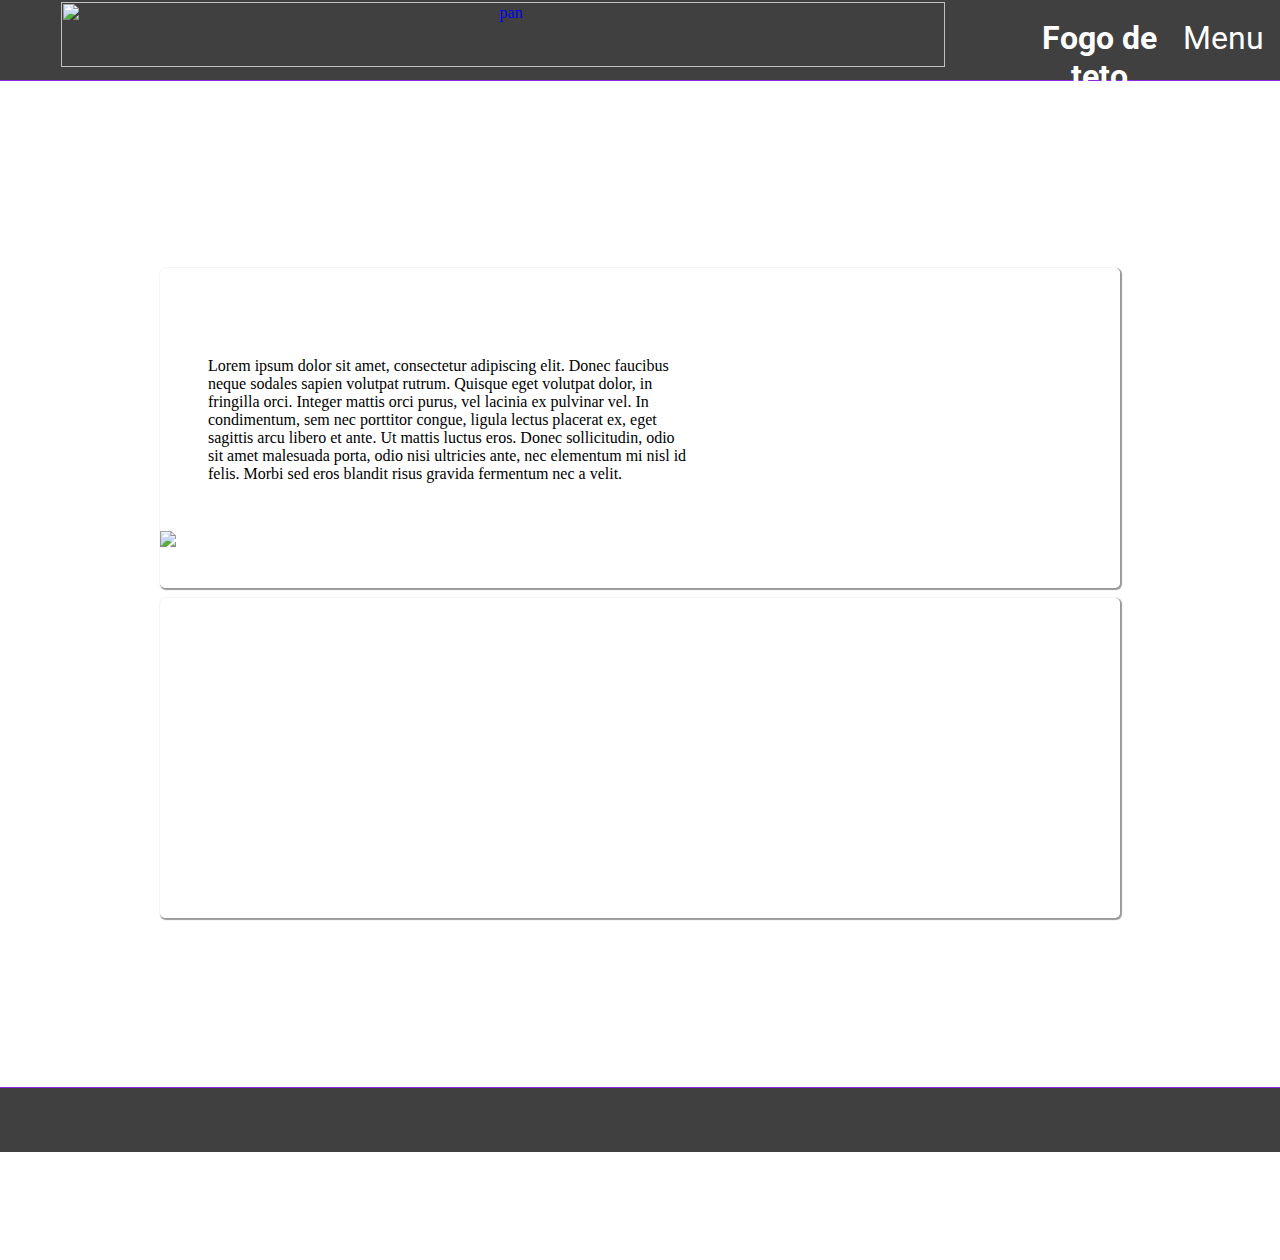
==== index.html @ 986738f9 "Major rewrite: home page" ====
<!DOCTYPE>
<html lang = "pt-br">
    <head>
        <meta charset="utf-8"/>
        <meta name="viewport" content="width=device-width, initial-scale=1.0">
        <title>Fogo de Teto</title>

        <script src="https://kit.fontawesome.com/54e589b001.js" crossorigin="anonymous"></script>
        <link rel="stylesheet" href="index.css">
        <link rel="shortcut icon" href="panela icon.png">

    </head>
    <body>
        <header>
            <a id = "logo" href="index.html">
                <img  src="panela.png" alt="pan">
                <h3>Fogo de teto</h3>
            </a>
            <a id = "menu" href="menu.html">
                <p>Menu</p>
            </a>
        </header>
        <main>
            <div>

                <p>Lorem ipsum dolor sit amet, 
                consectetur adipiscing elit. 
                Donec faucibus neque sodales sapien volutpat rutrum. Quisque eget volutpat dolor, in fringilla orci. Integer mattis orci purus, vel lacinia ex pulvinar vel. In condimentum, sem nec porttitor congue, ligula lectus placerat ex, eget sagittis arcu libero et ante. Ut mattis luctus eros. Donec sollicitudin, odio sit amet malesuada porta, odio nisi ultricies ante, nec elementum mi nisl id felis. Morbi sed eros blandit risus gravida fermentum nec a velit.
                </p>
                <img src="TLOU-2-4K.jpg">
            </div>
            <div>

            </div>


        </main>
        <footer>
            <a target="blank"href="https://www.youtube.com/channel/UCNoXNj8_e4rRhl6fM36a3nA"><i class="fab fa-youtube"></i></a>
            <a target="blank" href="https://github.com/GelipeFomes"><i class="fab fa-github"></i></a>
        </footer>
    </body>
</html>
---- index.css ----
@import url('https://fonts.googleapis.com/css2?family=Roboto:ital,wght@0,400;0,500;0,700;0,900;1,400&display=swap');

*
{
    margin: 0px;
    padding: 0px;
}

body
{
    width: 100vw;
    height: 140vh;
    display: flex;
    flex-direction: column;
    justify-content: center;
    text-align: center;

    
    background-image: url("");
    background-size: cover;
    background-repeat: no-repeat;
    background-attachment: fixed;

    overflow-x: hidden;
}

/* -------------------Header-------------------  */
header
{
    top: 0px;
    width: 100%;
    height: 5rem;
    
    position: absolute;
    display: flex;
    flex-direction: row;
    text-align: center;
    
    background-color: #404040;
    border-bottom: 1px #8a2be2 solid;
}

header #logo
{
    left: 2rem;
    width: 100%;
    height: 100%;

    display: flex;
    flex-direction: row;
    justify-content: left;
    text-align: center;
    text-decoration: none
}

header #logo img
{
    padding-left: 1%;
    padding-top: 0.2%;
    height: 90%;
}

header #logo h3
{
    font-family: "Roboto", sans-serif;
    margin-left: 1.4rem;
    padding-top: 1.2rem;
    

    font-size: 2rem;
    color: #FFFFFF;
    text-decoration: none;
    transition: 0.5s;
}

header #logo h3:hover 
{   
    opacity: 50%;
}

header #menu
{
    height: 100%;
    text-decoration: none;
}

header #menu p
{
    color: #FFFFFF;
    font-size: 2rem;
    font-family: "Roboto", sans-serif;
    transition: 0.5s;
    padding-top: 1.2rem;
    margin-right: 1rem;
}

header #menu p:hover
{
    opacity: 50%;
}

header #menu p:active
{
    color: #8a2be2;
}
/* -------------------Banner------------------- */

/* -------------------Main------------------- */
main
{
    padding: 10rem;
}

main div
{
    height: 20rem;
    display: flex;
    flex-direction: column;
    justify-content: center;
    text-align: center;
    margin: auto;
    margin-bottom: 1%;
    
    background-color: #FFFFFF;
    border-radius: 5px;
    box-shadow: rgba(0,0,0,0.4) 1px 1px 1px 1px;
}

main div p
{
    max-width: 50%;
    max-height: 80%;
    padding: 5%;
    color:black;
    justify-content: center;
    text-align: left;
}
main div img
{
    max-width: 20%;
}

/* -------------------Footer------------------- */
footer
{
    bottom: 0px;
    width: 100%;

    display: flex;
    justify-content: space-between;

    height: 4rem;
    background-color: #404040;
    border-top: solid 1px #8a2be2;
}

footer a
{
    width: 50%;
    padding-top: 1rem;
    text-align: center;

    border-top-left-radius: 0.2rem;
    border-top-right-radius: 0.2rem;
    text-decoration: none;
}

footer a i
{
    display: flex;
    justify-content: center;
    text-align: center;

    width: 100%;
    height: 100%;
    font-size: 2rem;
    color: #FFFFFF;
    transition: 0.5s;
}

footer a i:hover
{
    opacity: 50%;
}

footer a i:active
{
    color:#8a2be2;
}
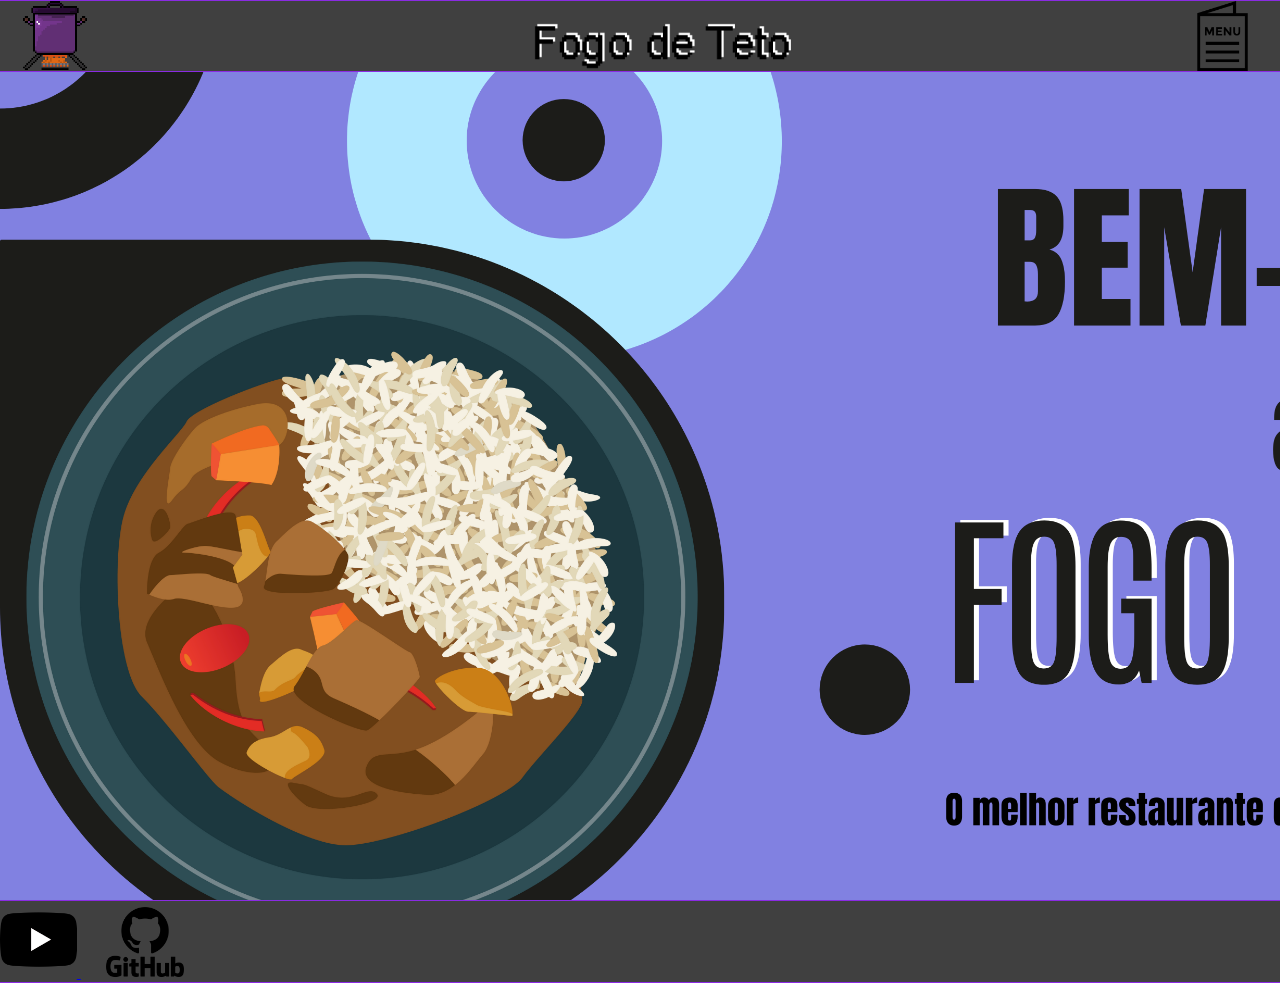
==== commit d80129aa: "Initial commit" ====
--- a/index.html
+++ b/index.html
@@ -1,43 +1,27 @@
 <!DOCTYPE>
-<html lang = "pt-br">
-    <head>
-        <meta charset="utf-8"/>
-        <meta name="viewport" content="width=device-width, initial-scale=1.0">
-        <title>Fogo de Teto</title>
-
-        <script src="https://kit.fontawesome.com/54e589b001.js" crossorigin="anonymous"></script>
-        <link rel="stylesheet" href="index.css">
-        <link rel="shortcut icon" href="panela icon.png">
-
-    </head>
-    <body>
-        <header>
-            <a id = "logo" href="index.html">
-                <img  src="panela.png" alt="pan">
-                <h3>Fogo de teto</h3>
-            </a>
-            <a id = "menu" href="menu.html">
-                <p>Menu</p>
-            </a>
-        </header>
-        <main>
-            <div>
-
-                <p>Lorem ipsum dolor sit amet, 
-                consectetur adipiscing elit. 
-                Donec faucibus neque sodales sapien volutpat rutrum. Quisque eget volutpat dolor, in fringilla orci. Integer mattis orci purus, vel lacinia ex pulvinar vel. In condimentum, sem nec porttitor congue, ligula lectus placerat ex, eget sagittis arcu libero et ante. Ut mattis luctus eros. Donec sollicitudin, odio sit amet malesuada porta, odio nisi ultricies ante, nec elementum mi nisl id felis. Morbi sed eros blandit risus gravida fermentum nec a velit.
-                </p>
-                <img src="TLOU-2-4K.jpg">
-            </div>
-            <div>
-
-            </div>
-
-
-        </main>
-        <footer>
-            <a target="blank"href="https://www.youtube.com/channel/UCNoXNj8_e4rRhl6fM36a3nA"><i class="fab fa-youtube"></i></a>
-            <a target="blank" href="https://github.com/GelipeFomes"><i class="fab fa-github"></i></a>
-        </footer>
-    </body>
-</html>
+<html>
+<head>
+    <meta name="viewport" content="width=device-width, initial-scale=1.0">
+    <link rel="stylesheet" href="index.css">
+    <link rel="shortcut icon" href="panela icon.png">
+    <title>Fogo de Teto</title>
+</head>
+<body>
+<div>
+    <div id="title">
+        <a href="index.html"> <img id="fogo-de-teto" src="panela.png" alt="Foto"> </a>
+        <img id="logo" src="logo-escrito.png">
+        <a href="menu.html"> <img id="menu-sim" src="menu-sim.png"></a>          
+    </div>
+    <div>
+        <img id="banner" src="banner-top.png">
+    </div>  
+    
+</div>
+<div id="middle-youtube">    
+    <a target="blank" href="https://www.youtube.com/channel/UCNoXNj8_e4rRhl6fM36a3nA"><img id="youtube"  src="youtube-icon.png" alt="Foto"> </a>
+    <a target="blank" href="https://github.com/GelipeFomes"><img id="github"  src="github.png" alt="Foto"> </a>
+</div>
+</div>
+</body>
+</html>--- a/index.css
+++ b/index.css
@@ -1,189 +1,97 @@
-@import url('https://fonts.googleapis.com/css2?family=Roboto:ital,wght@0,400;0,500;0,700;0,900;1,400&display=swap');
-
 *
 {
     margin: 0px;
     padding: 0px;
 }
-
 body
 {
     width: 100vw;
-    height: 140vh;
-    display: flex;
-    flex-direction: column;
-    justify-content: center;
-    text-align: center;
-
+    height: 100vh;
     
-    background-image: url("");
-    background-size: cover;
-    background-repeat: no-repeat;
-    background-attachment: fixed;
-
-    overflow-x: hidden;
 }
-
-/* -------------------Header-------------------  */
-header
+#middle-youtube
 {
-    top: 0px;
-    width: 100%;
-    height: 5rem;
+    width: 100vw;
+    background-color: #404040;
+    border-top: blueviolet 1px solid;
+    border-bottom: blueviolet 1px solid;
+}
+#youtube
+{
+    width: 4.8rem;
+    height: 4.8rem;
+}
+#github
+{
+    width: 8rem;
+    height: 4.5rem;
+}
+#banner
+{   
+    margin:auto;
+    display: block;
+    height:100vh;
+}
+#title
+{
+    border-top: blueviolet 1px solid;
+    border-bottom: blueviolet 1px solid;
+    width: 100vw;
+    height: auto;
+    position: fixed;
+    display: inline-block;    
+    background-color: #404040;
+}
+#fogo-de-teto
+{
+    padding-left: 2.5vh;
+    width: 5vw;    
+}
+#fogo-de-teto:hover
+{
+    padding-left: 2.5vh;
+    background-color:#2b2b2b;    
+}
+#menu-sim
+{   
+    padding-right: 2.5vh;
+    width: 5.5vw;
+    float: right;
+}
+#menu-sim:hover
+{   
+    padding-left: 2.5vh;
+    padding-right: 2.5vh;
+    background-color:#2b2b2b ;
+    width: 5.5vw;
+    float: right;
     
-    position: absolute;
-    display: flex;
-    flex-direction: row;
-    text-align: center;
+}
+#menu-page
+{   
+    margin: auto;
+    display: block;
+    width: 50vw;
+}
+#logo
+{   
+    padding-top: 2.5vh;
+    position: fixed;
+    margin-left:35vw;
+    width: 20vw;
+    height: auto;
     
+}
+#second-menu
+{
+    width: 100vw;
+    height: 20vh;
     background-color: #404040;
-    border-bottom: 1px #8a2be2 solid;
+    border-top: blueviolet 1px solid;
+    border-bottom: blueviolet 1px solid;
 }
-
-header #logo
+#some-space
 {
-    left: 2rem;
-    width: 100%;
-    height: 100%;
-
-    display: flex;
-    flex-direction: row;
-    justify-content: left;
-    text-align: center;
-    text-decoration: none
-}
-
-header #logo img
-{
-    padding-left: 1%;
-    padding-top: 0.2%;
-    height: 90%;
-}
-
-header #logo h3
-{
-    font-family: "Roboto", sans-serif;
-    margin-left: 1.4rem;
-    padding-top: 1.2rem;
-    
-
-    font-size: 2rem;
-    color: #FFFFFF;
-    text-decoration: none;
-    transition: 0.5s;
-}
-
-header #logo h3:hover 
-{   
-    opacity: 50%;
-}
-
-header #menu
-{
-    height: 100%;
-    text-decoration: none;
-}
-
-header #menu p
-{
-    color: #FFFFFF;
-    font-size: 2rem;
-    font-family: "Roboto", sans-serif;
-    transition: 0.5s;
-    padding-top: 1.2rem;
-    margin-right: 1rem;
-}
-
-header #menu p:hover
-{
-    opacity: 50%;
-}
-
-header #menu p:active
-{
-    color: #8a2be2;
-}
-/* -------------------Banner------------------- */
-
-/* -------------------Main------------------- */
-main
-{
-    padding: 10rem;
-}
-
-main div
-{
-    height: 20rem;
-    display: flex;
-    flex-direction: column;
-    justify-content: center;
-    text-align: center;
-    margin: auto;
-    margin-bottom: 1%;
-    
-    background-color: #FFFFFF;
-    border-radius: 5px;
-    box-shadow: rgba(0,0,0,0.4) 1px 1px 1px 1px;
-}
-
-main div p
-{
-    max-width: 50%;
-    max-height: 80%;
-    padding: 5%;
-    color:black;
-    justify-content: center;
-    text-align: left;
-}
-main div img
-{
-    max-width: 20%;
-}
-
-/* -------------------Footer------------------- */
-footer
-{
-    bottom: 0px;
-    width: 100%;
-
-    display: flex;
-    justify-content: space-between;
-
-    height: 4rem;
-    background-color: #404040;
-    border-top: solid 1px #8a2be2;
-}
-
-footer a
-{
-    width: 50%;
-    padding-top: 1rem;
-    text-align: center;
-
-    border-top-left-radius: 0.2rem;
-    border-top-right-radius: 0.2rem;
-    text-decoration: none;
-}
-
-footer a i
-{
-    display: flex;
-    justify-content: center;
-    text-align: center;
-
-    width: 100%;
-    height: 100%;
-    font-size: 2rem;
-    color: #FFFFFF;
-    transition: 0.5s;
-}
-
-footer a i:hover
-{
-    opacity: 50%;
-}
-
-footer a i:active
-{
-    color:#8a2be2;
+    width: 100vw;
+    height: 120vh;
 }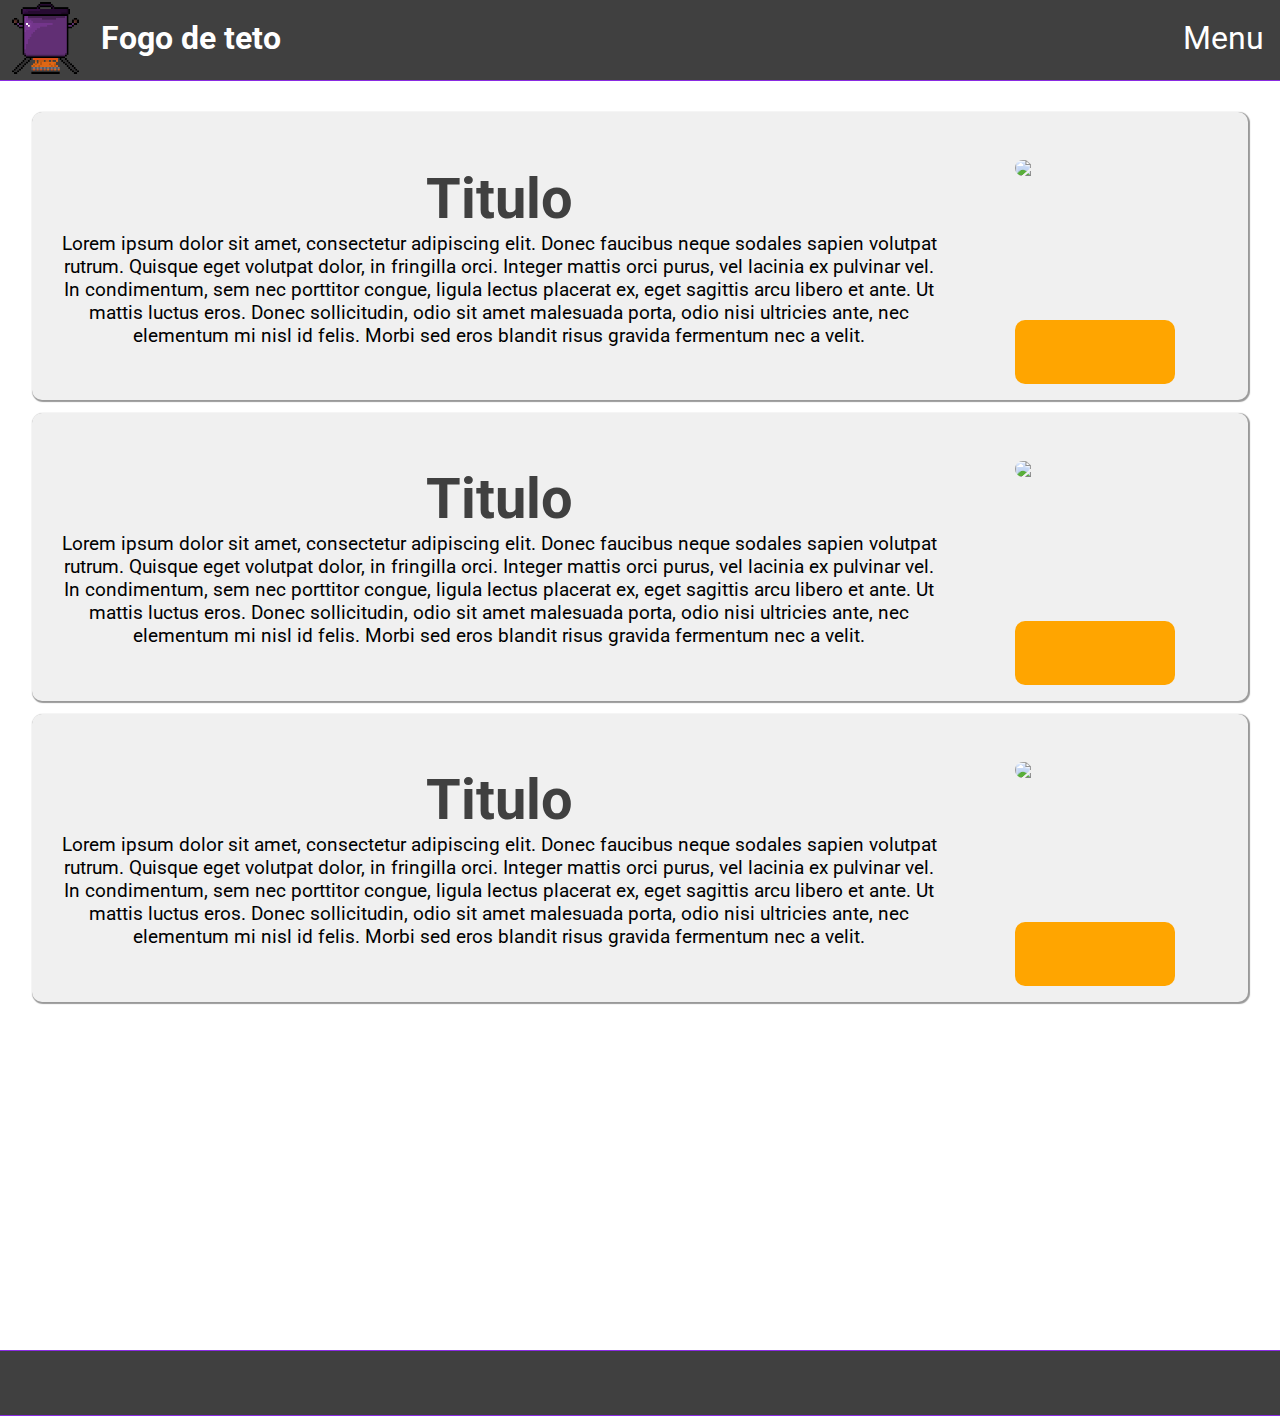
==== commit 7aafe5fe: "Added stacked prompts" ====
--- a/index.html
+++ b/index.html
@@ -1,27 +1,102 @@
 <!DOCTYPE>
-<html>
-<head>
-    <meta name="viewport" content="width=device-width, initial-scale=1.0">
-    <link rel="stylesheet" href="index.css">
-    <link rel="shortcut icon" href="panela icon.png">
-    <title>Fogo de Teto</title>
-</head>
-<body>
-<div>
-    <div id="title">
-        <a href="index.html"> <img id="fogo-de-teto" src="panela.png" alt="Foto"> </a>
-        <img id="logo" src="logo-escrito.png">
-        <a href="menu.html"> <img id="menu-sim" src="menu-sim.png"></a>          
-    </div>
-    <div>
-        <img id="banner" src="banner-top.png">
-    </div>  
-    
-</div>
-<div id="middle-youtube">    
-    <a target="blank" href="https://www.youtube.com/channel/UCNoXNj8_e4rRhl6fM36a3nA"><img id="youtube"  src="youtube-icon.png" alt="Foto"> </a>
-    <a target="blank" href="https://github.com/GelipeFomes"><img id="github"  src="github.png" alt="Foto"> </a>
-</div>
-</div>
-</body>
-</html>+<html lang = "pt-br">
+    <head>
+        <meta charset="utf-8"/>
+        <meta name="viewport" content="width=device-width, initial-scale=1.0">
+        <title>Fogo de Teto</title>
+
+        <script src="https://kit.fontawesome.com/54e589b001.js" crossorigin="anonymous"></script>
+        <link rel="stylesheet" href="index.css">
+        <link rel="shortcut icon" href="panela icon.png">
+
+    </head>
+    <body>
+        <header>
+            <a id = "logo" href="index.html">
+                <img  src="panela.png" alt="pan">
+                <h3>Fogo de teto</h3>
+            </a>
+            <a id = "menu" href="menu.html">
+                <p>Menu</p>
+            </a>
+        </header>
+        <main>
+            <!--
+            <div id="banner">
+                <img src="banner-top.png">
+            </div>
+            -->
+            <div class="product-item">
+                <div id = "product-description">
+                    <h1>Titulo</h1>
+                    <p>
+                    Lorem ipsum dolor sit amet, 
+                    consectetur adipiscing elit. 
+                    Donec faucibus neque sodales sapien volutpat rutrum.
+                    Quisque eget volutpat dolor, in fringilla orci.
+                    Integer mattis orci purus, vel lacinia ex pulvinar vel.
+                    In condimentum, sem nec porttitor congue, ligula lectus placerat ex, eget sagittis arcu libero et ante. 
+                    Ut mattis luctus eros. Donec sollicitudin, odio sit amet malesuada porta, 
+                    odio nisi ultricies ante, nec elementum mi nisl id felis. 
+                    Morbi sed eros blandit risus gravida fermentum nec a velit.
+                    </p>
+                </div>
+                <div id = "img-button">
+                    <img src="https://media.istockphoto.com/photos/zucchini-noodles-salad-top-view-copy-space-picture-id1050267796?b=1&k=6&m=1050267796&s=170667a&w=0&h=LgEESTc41eSEu7FtGnWC4sp5DYmIrUHAzNTq2Gghua4="/>
+                    <div id = "more-info-button">
+                        <a href="https://www.facebook.com"><i class="fas fa-external-link-alt"></i></a>
+                    </div>
+                </div>
+            </div>
+            <div class="product-item">
+                <div id = "product-description">
+                    <h1>Titulo</h1>
+                    <p>
+                    Lorem ipsum dolor sit amet, 
+                    consectetur adipiscing elit. 
+                    Donec faucibus neque sodales sapien volutpat rutrum.
+                    Quisque eget volutpat dolor, in fringilla orci.
+                    Integer mattis orci purus, vel lacinia ex pulvinar vel.
+                    In condimentum, sem nec porttitor congue, ligula lectus placerat ex, eget sagittis arcu libero et ante. 
+                    Ut mattis luctus eros. Donec sollicitudin, odio sit amet malesuada porta, 
+                    odio nisi ultricies ante, nec elementum mi nisl id felis. 
+                    Morbi sed eros blandit risus gravida fermentum nec a velit.
+                    </p>
+                    
+                </div>
+                <div id = "img-button">
+                    <img src="https://media.istockphoto.com/photos/zucchini-noodles-salad-top-view-copy-space-picture-id1050267796?b=1&k=6&m=1050267796&s=170667a&w=0&h=LgEESTc41eSEu7FtGnWC4sp5DYmIrUHAzNTq2Gghua4="/>
+                    <div id = "more-info-button">
+                        <a href="https://www.facebook.com"><i class="fas fa-external-link-alt"></i></a>
+                    </div>
+                </div>
+            </div>
+            <div class="product-item">
+                <div id = "product-description">
+                    <h1>Titulo</h1>
+                    <p>
+                    Lorem ipsum dolor sit amet, 
+                    consectetur adipiscing elit. 
+                    Donec faucibus neque sodales sapien volutpat rutrum.
+                    Quisque eget volutpat dolor, in fringilla orci.
+                    Integer mattis orci purus, vel lacinia ex pulvinar vel.
+                    In condimentum, sem nec porttitor congue, ligula lectus placerat ex, eget sagittis arcu libero et ante. 
+                    Ut mattis luctus eros. Donec sollicitudin, odio sit amet malesuada porta, 
+                    odio nisi ultricies ante, nec elementum mi nisl id felis. 
+                    Morbi sed eros blandit risus gravida fermentum nec a velit.
+                    </p>
+                </div>
+                <div id = "img-button">
+                    <img src="https://media.istockphoto.com/photos/zucchini-noodles-salad-top-view-copy-space-picture-id1050267796?b=1&k=6&m=1050267796&s=170667a&w=0&h=LgEESTc41eSEu7FtGnWC4sp5DYmIrUHAzNTq2Gghua4="/>
+                    <div id = "more-info-button">
+                        <a href="https://www.facebook.com"><i class="fas fa-external-link-alt"></i></a>
+                    </div>
+                </div>
+            </div>
+        </main>
+        <footer>
+            <a target="blank"href="https://www.youtube.com/channel/UCNoXNj8_e4rRhl6fM36a3nA"><i class="fab fa-youtube"></i></a>
+            <a target="blank" href="https://github.com/GelipeFomes"><i class="fab fa-github"></i></a>
+        </footer>
+    </body>
+</html>
--- a/index.css
+++ b/index.css
@@ -1,97 +1,273 @@
+@import url('https://fonts.googleapis.com/css2?family=Roboto:ital,wght@0,400;0,500;0,700;0,900;1,400&display=swap');
 *
 {
     margin: 0px;
     padding: 0px;
 }
+
 body
 {
     width: 100vw;
-    height: 100vh;
-    
-}
-#middle-youtube
-{
-    width: 100vw;
+    height: 150vh;
+
+    display: flex;
+    flex-direction: column;
+    justify-content: center;
+    text-align: center;
+    
+    overflow-x: hidden;
+}
+
+/* -------------------Header-------------------  */
+header
+{
+    top: 0px;
+    width: 100%;
+    height: 5rem;
+    z-index: 999;
+    
+    position: absolute;
+    display: flex;
+    flex-direction: row;
+    text-align: center;
+    
     background-color: #404040;
-    border-top: blueviolet 1px solid;
-    border-bottom: blueviolet 1px solid;
-}
-#youtube
-{
-    width: 4.8rem;
-    height: 4.8rem;
-}
-#github
-{
-    width: 8rem;
-    height: 4.5rem;
-}
-#banner
+    border-bottom: 1px #8a2be2 solid;
+}
+
+header #logo
+{
+    left: 2rem;
+    width: 100%;
+    height: 100%;
+
+    display: flex;
+    flex-direction: row;
+    justify-content: left;
+    text-align: center;
+    text-decoration: none
+}
+
+header #logo img
+{
+    padding-left: 1%;
+    padding-top: 0.2%;
+    height: 90%;
+}
+
+header #logo h3
+{
+    font-family: "Roboto", sans-serif;
+    margin-left: 1.4rem;
+    padding-top: 1.2rem;
+    
+    font-size: 2rem;
+    color: #FFFFFF;
+    text-decoration: none;
+    transition: 0.5s;
+}
+
+header #logo h3:hover 
 {   
-    margin:auto;
-    display: block;
-    height:100vh;
-}
-#title
-{
-    border-top: blueviolet 1px solid;
-    border-bottom: blueviolet 1px solid;
-    width: 100vw;
+    opacity: 50%;
+}
+
+header #menu
+{
+    height: 100%;
+    text-decoration: none;
+}
+
+header #menu p
+{
+    color: #FFFFFF;
+    font-size: 2rem;
+    font-family: "Roboto", sans-serif;
+    transition: 0.5s;
+    padding-top: 1.2rem;
+    margin-right: 1rem;
+}
+
+header #menu p:hover
+{
+    opacity: 50%;
+}
+
+header #menu p:active
+{
+    color: #8a2be2;
+}
+/* -------------------Banner------------------- */
+
+/* -------------------Main------------------- */
+main
+{
+    position: absolute;
+    width: 100%;
     height: auto;
-    position: fixed;
-    display: inline-block;    
+    padding: 0px;
+
+    display: flex;
+    flex-direction: column;
+    justify-content: center;
+    text-align: center;
+
+    top: 7rem;
+    margin-bottom: 1rem;
+}
+
+main .product-item
+{   
+    margin-left: 2.5%;
+    width: 95%;
+    height: 18rem;
+
+    display: flex;
+    flex-direction: row;
+    justify-content: left;
+
+    margin-bottom: 1%;
+    
+    background-color: rgb(240, 240, 240);
+    border-radius: 10px;
+    box-shadow: rgba(0,0,0,0.4) 1px 1px 1px 1px;
+}
+
+main .product-item #product-description
+{
+    display: flex;
+    flex-direction: column;
+    justify-content: center;
+    text-align: center;
+
+    margin-left: 1.5rem;
+    max-width: 75%;
+    height: 100%;
+}
+
+main .product-item #product-description h1
+{
+    text-align: center;
+    font-family: "Roboto", sans-serif;
+    font-size: 3.5rem;
+
+    text-decoration: bold;
+    color: #404040;
+}
+
+main .product-item #product-description p
+{
+    font-family: "Roboto", sans-serif;
+    font-size: 1.2rem;
+}
+
+main .product-item #img-button
+{
+    width: 100%;
+    height: 100%;
+    padding-left: 4%;
+
+    display: flex;
+    flex-direction: column;
+    justify-content: space-between;
+    text-align: center;
+}
+
+main .product-item #img-button img
+{
+    margin-top: 3rem;
+    margin-left: 1.5rem;
+    max-width: 10rem;
+    max-height: 10rem;
+
+    border-radius: 10px;
+}
+
+main .product-item #img-button #more-info-button 
+{
+    max-width: 10rem;
+    height: 3rem;
+    padding-top: 1rem;
+
+    margin-bottom: 1rem;
+    margin-left: 1.5rem;
+    right: 0px;
+
+    background-color: #ffa500;
+    border-radius: 10px;
+    
+    transition: 0.2s;
+}
+
+main .product-item #img-button #more-info-button a
+{
+    width: 100%;
+    height: 100%;
+
+    font-size: 1.5rem;
+    color: white;
+    text-decoration: none;
+    left: 0px;
+}
+
+main .product-item #img-button #more-info-button a i
+{
+    width: 100%;
+    height: 100%;
+}
+
+main .product-item #img-button #more-info-button:hover 
+{
+    background-color: #d48b02;
+}
+
+/* -------------------Footer------------------- */
+footer
+{
+    position: absolute;
+    width: 100%;
+    top: 150vh;
+    bottom: 0px;
+
+    display: flex;
+    justify-content: space-between;
+
+    height: 4rem;
     background-color: #404040;
-}
-#fogo-de-teto
-{
-    padding-left: 2.5vh;
-    width: 5vw;    
-}
-#fogo-de-teto:hover
-{
-    padding-left: 2.5vh;
-    background-color:#2b2b2b;    
-}
-#menu-sim
-{   
-    padding-right: 2.5vh;
-    width: 5.5vw;
-    float: right;
-}
-#menu-sim:hover
-{   
-    padding-left: 2.5vh;
-    padding-right: 2.5vh;
-    background-color:#2b2b2b ;
-    width: 5.5vw;
-    float: right;
-    
-}
-#menu-page
-{   
-    margin: auto;
-    display: block;
-    width: 50vw;
-}
-#logo
-{   
-    padding-top: 2.5vh;
-    position: fixed;
-    margin-left:35vw;
-    width: 20vw;
-    height: auto;
-    
-}
-#second-menu
-{
-    width: 100vw;
-    height: 20vh;
-    background-color: #404040;
-    border-top: blueviolet 1px solid;
-    border-bottom: blueviolet 1px solid;
-}
-#some-space
-{
-    width: 100vw;
-    height: 120vh;
+    border-top: solid 1px #8a2be2;
+    border-bottom: solid 1px #8a2be2;
+}
+
+footer a
+{
+    width: 50%;
+    padding-top: 1rem;
+    text-align: center;
+
+    border-top-left-radius: 0.2rem;
+    border-top-right-radius: 0.2rem;
+    text-decoration: none;
+}
+
+footer a i
+{
+    display: flex;
+    justify-content: center;
+    text-align: center;
+
+    width: 100%;
+    height: 100%;
+    font-size: 2rem;
+    color: #FFFFFF;
+    transition: 0.5s;
+}
+
+footer a i:hover
+{
+    opacity: 50%;
+}
+
+footer a i:active
+{
+    color:#8a2be2;
 }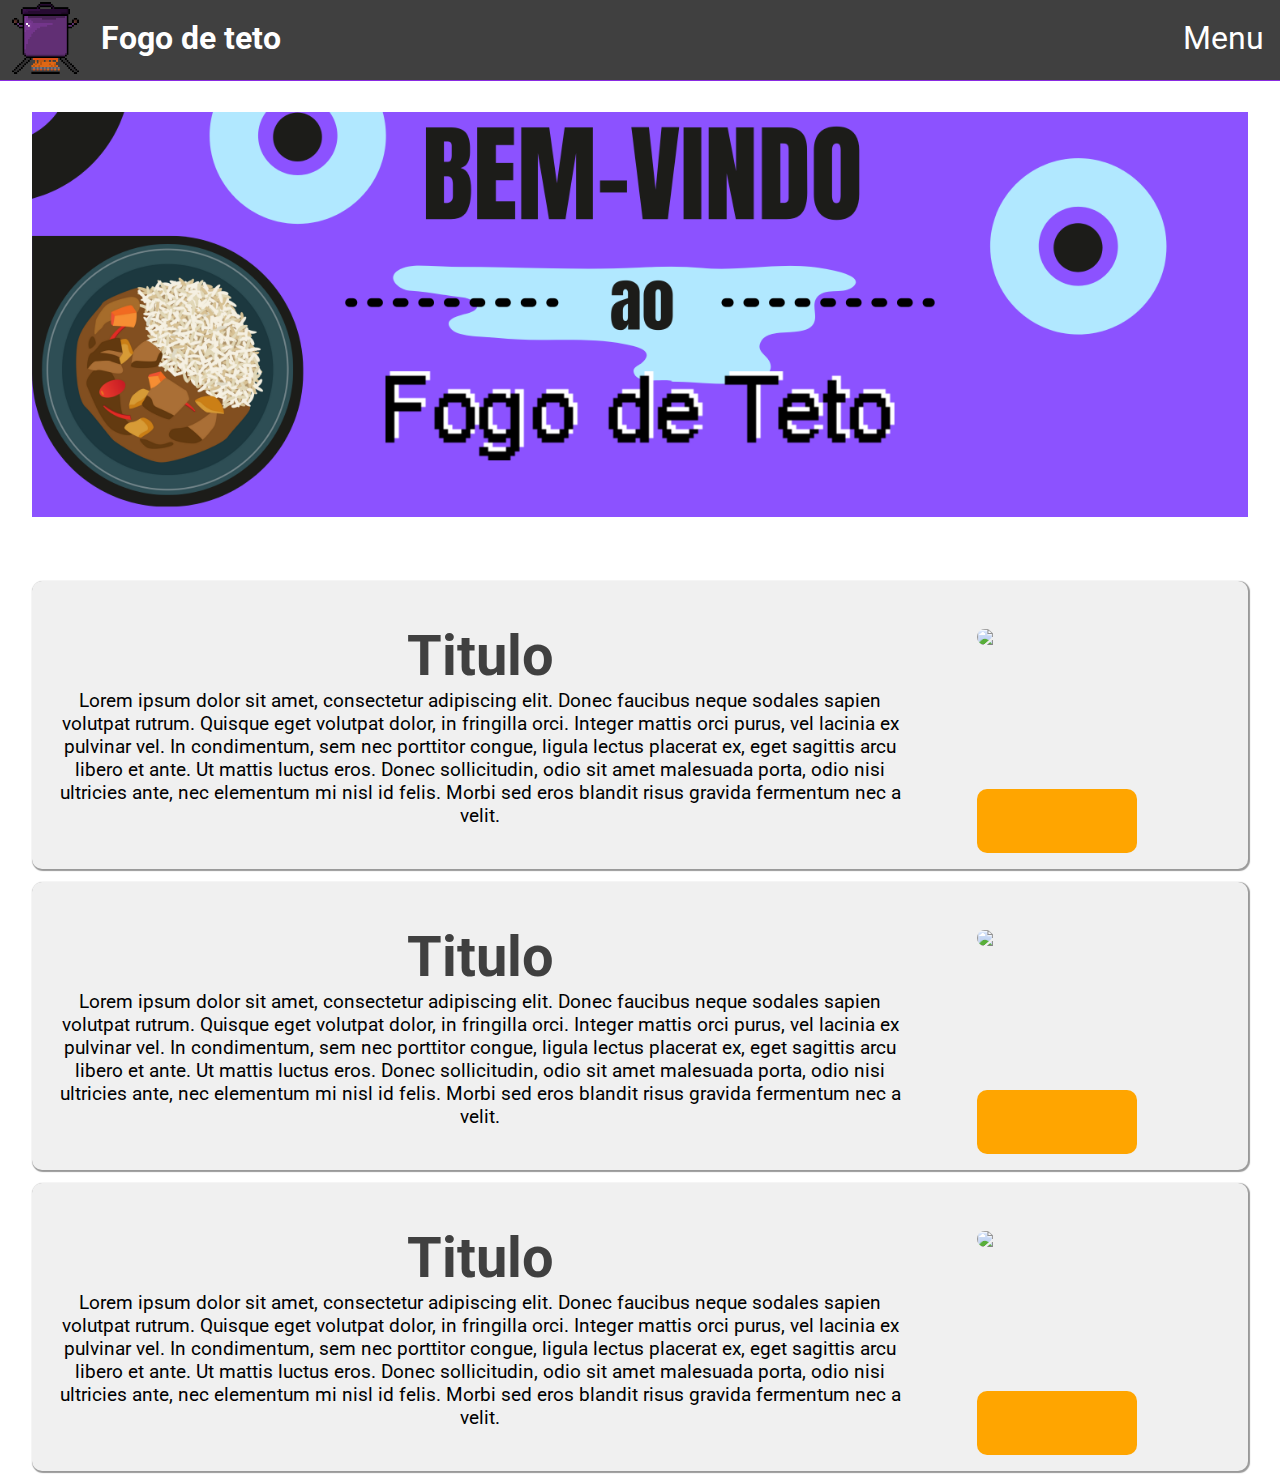
==== commit 4dd4fdd3: "added main banner" ====
--- a/index.html
+++ b/index.html
@@ -6,14 +6,13 @@
         <title>Fogo de Teto</title>
 
         <script src="https://kit.fontawesome.com/54e589b001.js" crossorigin="anonymous"></script>
-        <link rel="stylesheet" href="index.css">
-        <link rel="shortcut icon" href="panela icon.png">
-
+        <link rel="stylesheet" href="./style/index.css">
+        <link rel="shortcut icon" href="./res/panela icon.png">
     </head>
     <body>
         <header>
             <a id = "logo" href="index.html">
-                <img  src="panela.png" alt="pan">
+                <img  src="./res/panela.png" alt="pan">
                 <h3>Fogo de teto</h3>
             </a>
             <a id = "menu" href="menu.html">
@@ -21,12 +20,11 @@
             </a>
         </header>
         <main>
-            <!--
             <div id="banner">
-                <img src="banner-top.png">
+                <img src="./res/banner.png">
+                <a href = "#first-product-item"><i class="fas fa-sort-down"></i></a>
             </div>
-            -->
-            <div class="product-item">
+            <div class="product-item" id = "first-product-item">
                 <div id = "product-description">
                     <h1>Titulo</h1>
                     <p>
@@ -94,9 +92,9 @@
                 </div>
             </div>
         </main>
-        <footer>
+        <!--<footer>
             <a target="blank"href="https://www.youtube.com/channel/UCNoXNj8_e4rRhl6fM36a3nA"><i class="fab fa-youtube"></i></a>
             <a target="blank" href="https://github.com/GelipeFomes"><i class="fab fa-github"></i></a>
-        </footer>
+        </footer>-->
     </body>
 </html>
--- a/style/index.css
+++ b/style/index.css
@@ -0,0 +1,309 @@
+@import url('https://fonts.googleapis.com/css2?family=Roboto:ital,wght@0,400;0,500;0,700;0,900;1,400&display=swap');
+*
+{
+    margin: 0px;
+    padding: 0px;
+}
+
+html
+{
+    scroll-behavior: smooth;
+}
+
+body
+{
+    width: 100vw;
+    height: 150vh;
+
+    display: flex;
+    flex-direction: column;
+    justify-content: center;
+    text-align: center;
+    
+    overflow-x: hidden;
+}
+
+/* -------------------Header-------------------  */
+header
+{
+    top: 0px;
+    width: 100%;
+    height: 5rem;
+    z-index: 999;
+    
+    position: absolute;
+    display: flex;
+    flex-direction: row;
+    text-align: center;
+    
+    background-color: #404040;
+    border-bottom: 1px #8a2be2 solid;
+}
+
+header #logo
+{
+    left: 2rem;
+    width: 100%;
+    height: 100%;
+
+    display: flex;
+    flex-direction: row;
+    justify-content: left;
+    text-align: center;
+    text-decoration: none
+}
+
+header #logo img
+{
+    padding-left: 1%;
+    padding-top: 0.2%;
+    height: 90%;
+}
+
+header #logo h3
+{
+    font-family: "Roboto", sans-serif;
+    margin-left: 1.4rem;
+    padding-top: 1.2rem;
+    
+    font-size: 2rem;
+    color: #FFFFFF;
+    text-decoration: none;
+    transition: 0.5s;
+}
+
+header #logo h3:hover 
+{   
+    opacity: 50%;
+}
+
+header #menu
+{
+    height: 100%;
+    text-decoration: none;
+}
+
+header #menu p
+{
+    color: #FFFFFF;
+    font-size: 2rem;
+    font-family: "Roboto", sans-serif;
+    transition: 0.5s;
+    padding-top: 1.2rem;
+    margin-right: 1rem;
+}
+
+header #menu p:hover
+{
+    opacity: 50%;
+}
+
+header #menu p:active
+{
+    color: #8a2be2;
+}
+/* -------------------Menu------------------- */ 
+
+/* -------------------Banner------------------- */
+main #banner
+{
+    width: 95%;
+    height: auto;
+    padding-left: 2.5%;
+    
+    padding-top: 0%;
+    margin-bottom: 5%;
+}
+
+main #banner img
+{
+    width: 100%;   
+    height: auto;
+}
+
+main #banner i
+{
+    font-size: 2rem;
+
+    color: black;
+    transition: 0.3s;
+}
+
+main #banner i:hover
+{
+    opacity: 60%;
+}
+
+/* -------------------Main------------------- */
+main
+{
+    position: absolute;
+    width: 100%;
+    height: auto;
+    padding: 0px;
+
+    display: flex;
+    flex-direction: column;
+    justify-content: center;
+    text-align: center;
+
+    top: 7rem;
+    margin-bottom: 1rem;
+}
+
+main .product-item
+{   
+    margin-left: 2.5%;
+    width: 95%;
+    height: 18rem;
+
+    display: flex;
+    flex-direction: row;
+    justify-content: left;
+
+    margin-bottom: 1%;
+    
+    background-color: rgb(240, 240, 240);
+    border-radius: 10px;
+    box-shadow: rgba(0,0,0,0.4) 1px 1px 1px 1px;
+}
+
+main .product-item #product-description
+{
+    display: flex;
+    flex-direction: column;
+    justify-content: center;
+    text-align: center;
+
+    margin-left: 1.5rem;
+    max-width: 75%;
+    height: 100%;
+}
+
+main .product-item #product-description h1
+{
+    text-align: center;
+    font-family: "Roboto", sans-serif;
+    font-size: 3.5rem;
+
+    text-decoration: bold;
+    color: #404040;
+}
+
+main .product-item #product-description p
+{
+    font-family: "Roboto", sans-serif;
+    font-size: 1.2rem;
+}
+
+main .product-item #img-button
+{
+    width: 100%;
+    height: 100%;
+    padding-left: 4%;
+    padding-right: 4%;
+
+    display: flex;
+    flex-direction: column;
+    justify-content: space-between;
+    text-align: center;
+}
+
+main .product-item #img-button img
+{
+    margin-top: 3rem;
+    margin-left: 1.5rem;
+    max-width: 10rem;
+    max-height: 10rem;
+
+    border-radius: 10px;
+}
+
+main .product-item #img-button #more-info-button 
+{
+    max-width: 10rem;
+    height: 3rem;
+    padding-top: 1rem;
+
+    margin-bottom: 1rem;
+    margin-left: 1.5rem;
+    right: 0px;
+
+    background-color: #ffa500;
+    border-radius: 10px;
+    
+    transition: 0.2s;
+}
+
+main .product-item #img-button #more-info-button a
+{
+    width: 100%;
+    height: 100%;
+
+    font-size: 1.5rem;
+    color: white;
+    text-decoration: none;
+    left: 0px;
+}
+
+main .product-item #img-button #more-info-button a i
+{
+    width: 100%;
+    height: 100%;
+}
+
+main .product-item #img-button #more-info-button:hover 
+{
+    background-color: #d48b02;
+}
+
+/* -------------------Footer------------------- */
+footer
+{
+    position: absolute;
+    width: 100%;
+    top: 150vh;
+    bottom: 0px;
+
+    display: flex;
+    justify-content: space-between;
+
+    height: 4rem;
+    background-color: #404040;
+    border-top: solid 1px #8a2be2;
+    border-bottom: solid 1px #8a2be2;
+}
+
+footer a
+{
+    width: 50%;
+    padding-top: 1rem;
+    text-align: center;
+
+    border-top-left-radius: 0.2rem;
+    border-top-right-radius: 0.2rem;
+    text-decoration: none;
+}
+
+footer a i
+{
+    display: flex;
+    justify-content: center;
+    text-align: center;
+
+    width: 100%;
+    height: 100%;
+    font-size: 2rem;
+    color: #FFFFFF;
+    transition: 0.5s;
+}
+
+footer a i:hover
+{
+    opacity: 50%;
+}
+
+footer a i:active
+{
+    color:#8a2be2;
+}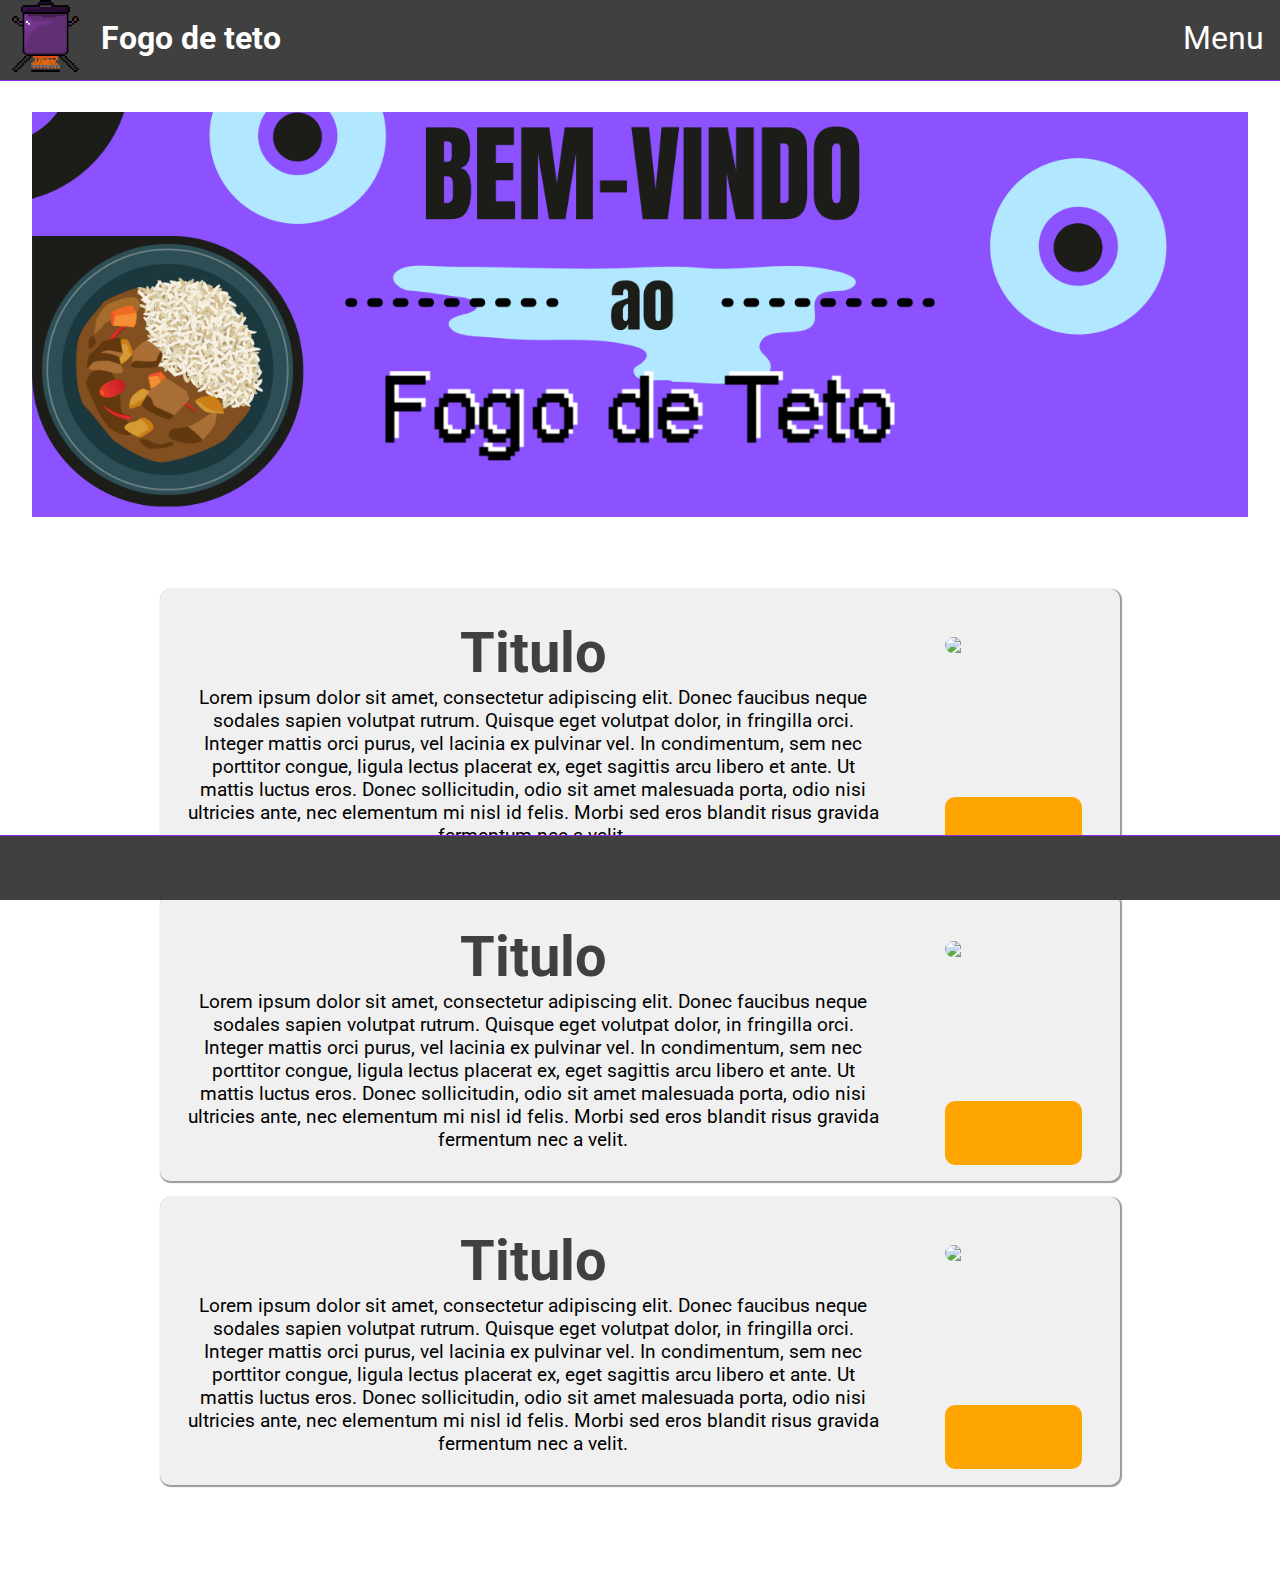
==== commit c9c15fdb: "Added mobile version for home page and added product's pages" ====
--- a/index.html
+++ b/index.html
@@ -1,4 +1,4 @@
-<!DOCTYPE>
+<!DOCTYPE html>
 <html lang = "pt-br">
     <head>
         <meta charset="utf-8"/>
@@ -15,16 +15,16 @@
                 <img  src="./res/panela.png" alt="pan">
                 <h3>Fogo de teto</h3>
             </a>
-            <a id = "menu" href="menu.html">
+            <a id = "menu" href="">
                 <p>Menu</p>
             </a>
         </header>
         <main>
             <div id="banner">
                 <img src="./res/banner.png">
-                <a href = "#first-product-item"><i class="fas fa-sort-down"></i></a>
+                <a href = "#first-product"><i class="fas fa-sort-down"></i></a>
             </div>
-            <div class="product-item" id = "first-product-item">
+            <div class="product-item" id = "first-product">
                 <div id = "product-description">
                     <h1>Titulo</h1>
                     <p>
@@ -42,7 +42,7 @@
                 <div id = "img-button">
                     <img src="https://media.istockphoto.com/photos/zucchini-noodles-salad-top-view-copy-space-picture-id1050267796?b=1&k=6&m=1050267796&s=170667a&w=0&h=LgEESTc41eSEu7FtGnWC4sp5DYmIrUHAzNTq2Gghua4="/>
                     <div id = "more-info-button">
-                        <a href="https://www.facebook.com"><i class="fas fa-external-link-alt"></i></a>
+                        <a href="product1.html"><i class="fas fa-external-link-alt"></i></a>
                     </div>
                 </div>
             </div>
@@ -65,11 +65,11 @@
                 <div id = "img-button">
                     <img src="https://media.istockphoto.com/photos/zucchini-noodles-salad-top-view-copy-space-picture-id1050267796?b=1&k=6&m=1050267796&s=170667a&w=0&h=LgEESTc41eSEu7FtGnWC4sp5DYmIrUHAzNTq2Gghua4="/>
                     <div id = "more-info-button">
-                        <a href="https://www.facebook.com"><i class="fas fa-external-link-alt"></i></a>
+                        <a href="product2.html"><i class="fas fa-external-link-alt"></i></a>
                     </div>
                 </div>
             </div>
-            <div class="product-item">
+            <div class="product-item" id = "last-product">
                 <div id = "product-description">
                     <h1>Titulo</h1>
                     <p>
@@ -87,14 +87,14 @@
                 <div id = "img-button">
                     <img src="https://media.istockphoto.com/photos/zucchini-noodles-salad-top-view-copy-space-picture-id1050267796?b=1&k=6&m=1050267796&s=170667a&w=0&h=LgEESTc41eSEu7FtGnWC4sp5DYmIrUHAzNTq2Gghua4="/>
                     <div id = "more-info-button">
-                        <a href="https://www.facebook.com"><i class="fas fa-external-link-alt"></i></a>
+                        <a href="product3.html"><i class="fas fa-external-link-alt"></i></a>
                     </div>
                 </div>
             </div>
         </main>
-        <!--<footer>
+        <footer>
             <a target="blank"href="https://www.youtube.com/channel/UCNoXNj8_e4rRhl6fM36a3nA"><i class="fab fa-youtube"></i></a>
             <a target="blank" href="https://github.com/GelipeFomes"><i class="fab fa-github"></i></a>
-        </footer>-->
+        </footer>
     </body>
 </html>
--- a/style/index.css
+++ b/style/index.css
@@ -56,7 +56,7 @@
 header #logo img
 {
     padding-left: 1%;
-    padding-top: 0.2%;
+    padding-top: 0.2;
     height: 90%;
 }
 
@@ -102,7 +102,6 @@
 {
     color: #8a2be2;
 }
-/* -------------------Menu------------------- */ 
 
 /* -------------------Banner------------------- */
 main #banner
@@ -153,19 +152,24 @@
 
 main .product-item
 {   
-    margin-left: 2.5%;
-    width: 95%;
+    margin-left: calc((100% - 60rem) / 2);
+    max-width: 60rem;;
     height: 18rem;
 
     display: flex;
     flex-direction: row;
     justify-content: left;
 
-    margin-bottom: 1%;
+    margin-bottom: 1rem;
     
     background-color: rgb(240, 240, 240);
     border-radius: 10px;
     box-shadow: rgba(0,0,0,0.4) 1px 1px 1px 1px;
+}
+
+main #last-product
+{
+    margin-bottom: 5.8rem;
 }
 
 main .product-item #product-description
@@ -227,7 +231,6 @@
 
     margin-bottom: 1rem;
     margin-left: 1.5rem;
-    right: 0px;
 
     background-color: #ffa500;
     border-radius: 10px;
@@ -260,9 +263,8 @@
 /* -------------------Footer------------------- */
 footer
 {
-    position: absolute;
-    width: 100%;
-    top: 150vh;
+    position: fixed;
+    width: 100%;
     bottom: 0px;
 
     display: flex;
@@ -271,7 +273,6 @@
     height: 4rem;
     background-color: #404040;
     border-top: solid 1px #8a2be2;
-    border-bottom: solid 1px #8a2be2;
 }
 
 footer a
@@ -306,4 +307,59 @@
 footer a i:active
 {
     color:#8a2be2;
+}
+
+/* -------------------Mobile------------------- */
+@media only screen and (max-width: 990px)
+{
+    main #banner img
+    {
+        margin-bottom: 1rem;
+    }
+
+    main #banner a
+    {
+        position: fixed;
+        pointer-events: none;
+        opacity: 0;
+    }
+
+    main .product-item
+    {
+        margin-left: 5vw;
+        max-width: 90vw;
+        height: 46rem;
+
+        flex-direction: column;
+        justify-content: center;
+    }
+
+    main .product-item #product-description
+    {
+        max-width: 90%;
+        margin-left: 5%;
+    }
+
+    main .product-item #product-description p
+    {
+        text-align: justify;
+    }
+
+    main .product-item #img-button
+    {
+        padding-left: 0px;
+        padding-right: 0px;
+    }
+
+    main .product-item #img-button img
+    {
+        margin-top: 1rem;
+        margin-left: calc(50% - 5rem);
+    }
+
+    main .product-item #img-button #more-info-button
+    {
+        margin-left: calc(50% - 5rem);
+        margin-bottom: 2rem;
+    }
 }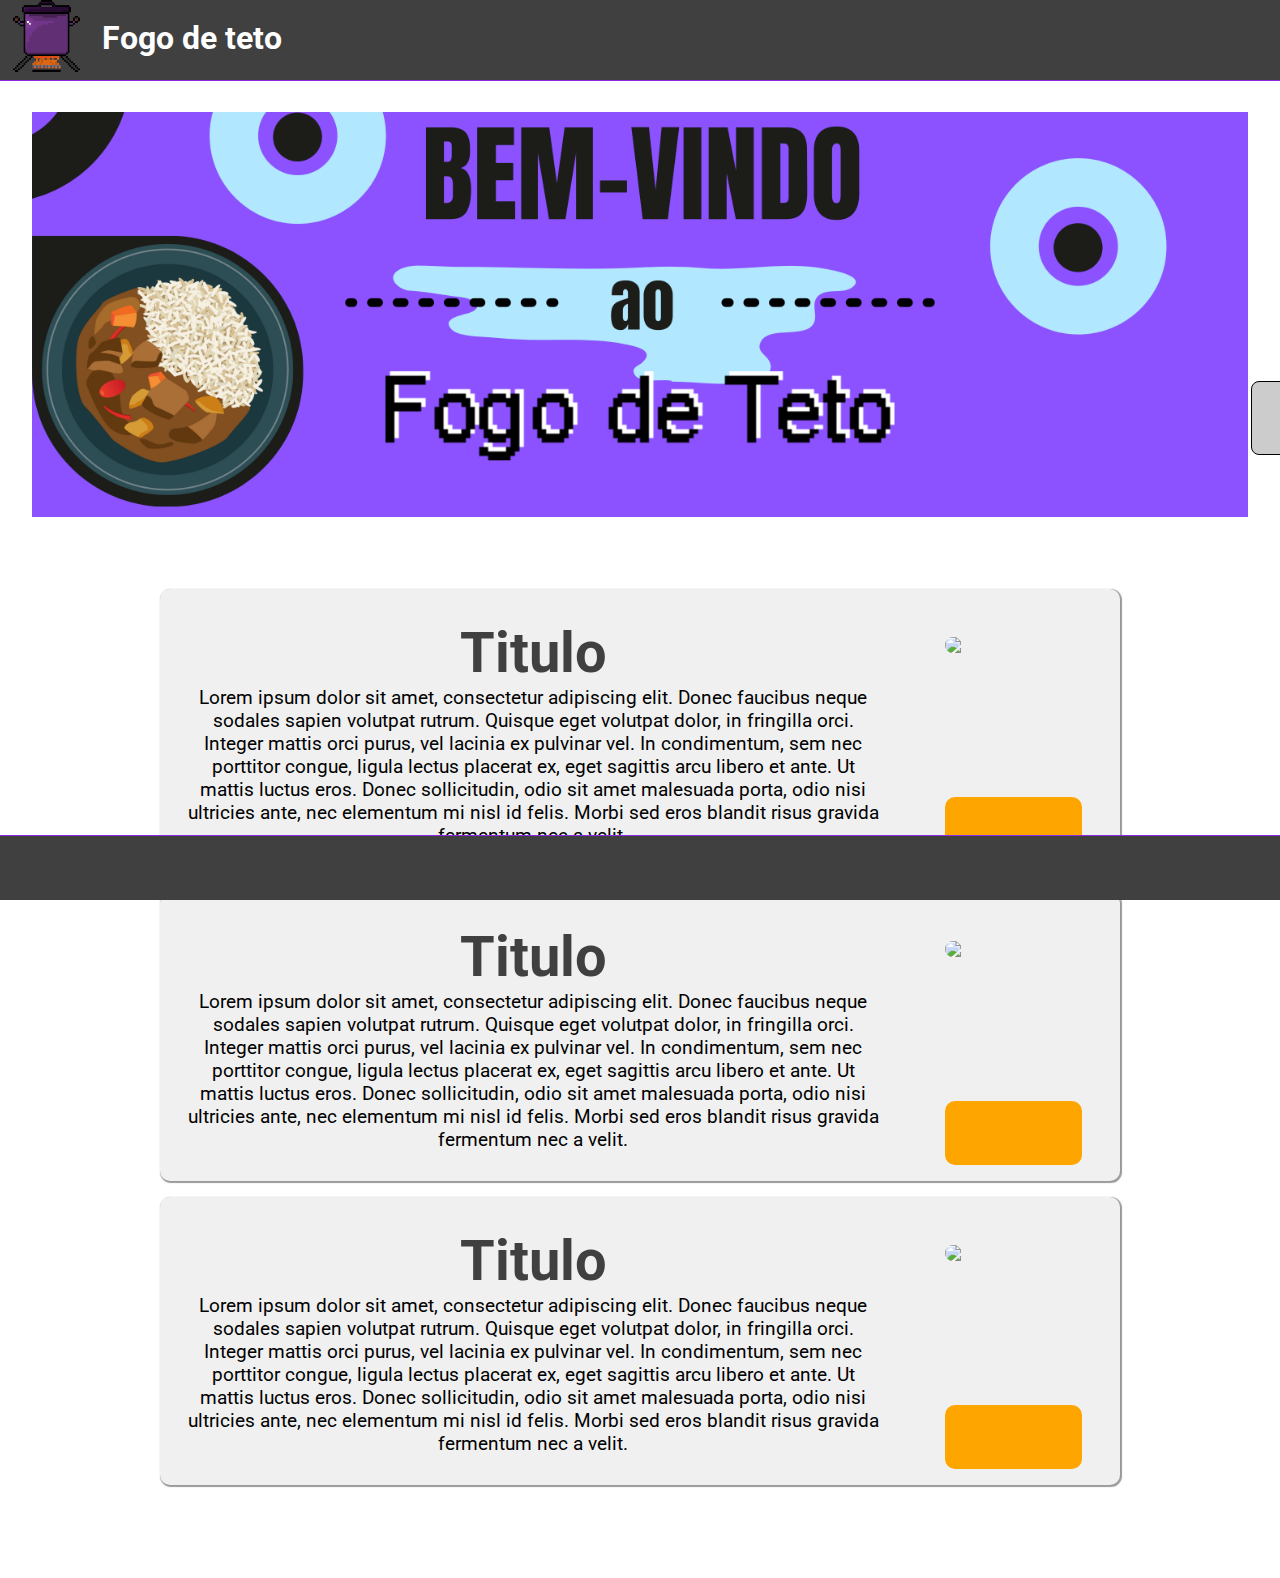
==== commit bc2afee0: "Added sidebar and fixed some resposivity issues" ====
--- a/index.html
+++ b/index.html
@@ -8,15 +8,25 @@
         <script src="https://kit.fontawesome.com/54e589b001.js" crossorigin="anonymous"></script>
         <link rel="stylesheet" href="./style/index.css">
         <link rel="shortcut icon" href="./res/panela icon.png">
+        <script src = "./src/index.js"></script>
     </head>
-    <body>
+    <body onload = "getMenu()">
+        <div id = "menu">
+            <li>
+                <div id = "menu-button" onclick = "toggleMenu()">
+                    <i id = "menu-button-icon" class="fas fa-angle-double-left"></i>
+                </div>
+                <ul><a href="index.html">Home</a></ul>
+                <ul>Carlos II</ul>
+                <ul>Carlos III</ul>
+                <ul><a href="product1.html">Carlos IV</a></ul>
+                
+            </li>
+        </div>
         <header>
             <a id = "logo" href="index.html">
                 <img  src="./res/panela.png" alt="pan">
                 <h3>Fogo de teto</h3>
-            </a>
-            <a id = "menu" href="">
-                <p>Menu</p>
             </a>
         </header>
         <main>
@@ -40,7 +50,7 @@
                     </p>
                 </div>
                 <div id = "img-button">
-                    <img src="https://media.istockphoto.com/photos/zucchini-noodles-salad-top-view-copy-space-picture-id1050267796?b=1&k=6&m=1050267796&s=170667a&w=0&h=LgEESTc41eSEu7FtGnWC4sp5DYmIrUHAzNTq2Gghua4="/>
+                    <img src="https://media.discordapp.net/attachments/767707942806880288/857996109834223656/unknown.png?width=362&height=273"/>
                     <div id = "more-info-button">
                         <a href="product1.html"><i class="fas fa-external-link-alt"></i></a>
                     </div>
--- a/style/index.css
+++ b/style/index.css
@@ -21,6 +21,141 @@
     text-align: center;
     
     overflow-x: hidden;
+}
+
+/* -------------------Menu-------------------  */
+#menu div
+{
+    position: fixed;
+    width: 1.8rem;
+    height: 3rem;
+    z-index: 1000;
+
+    right: -0.1rem;
+    top: calc(50vh - 4.3rem);
+
+    display: flex;
+    justify-content: center;
+    text-align: center;
+    padding-top: 1.5rem;
+    
+    background-color: rgba(0,0,0,0.2);
+    border: black 1px solid;
+    border-top-left-radius: 8px;
+    border-bottom-left-radius: 8px;
+
+    transition: 0.3s;
+}
+
+#menu div:hover
+{
+    cursor: pointer;
+    padding-right: 0.5rem;
+}
+
+#menu i
+{
+    font-size: 1.5rem;
+    color: black;
+}
+
+#menu
+{
+    position: fixed;
+    width: 100vw;
+    height: 100vh;
+    z-index: 1000;
+
+    left: 100vw;
+    top: 0px;
+
+    display: flex;
+    flex-direction: row;
+    justify-content:space-between;
+}
+
+#menu li
+{
+    text-align: left;
+    text-decoration: none;
+    background-color: rgba(38, 38, 38, 0.4);
+    list-style: none;
+    text-align: center;
+    margin-right: 1px solid black;
+    border-left: #8a2be2 1px solid;
+}
+
+#menu li ul 
+{   
+    cursor: pointer;
+    
+    width: 10rem;
+    height: 2rem;
+    padding: 2rem;
+    font-size: 2rem;
+    color: white;
+
+    margin-top: 3rem;
+    transition: 0.4s;
+}
+
+#menu li ul:hover
+{
+    background-color: rgba(38, 38, 38, 0.6);
+}
+
+#menu li ul a 
+{
+    text-decoration: none;
+    color: white;
+}
+
+@keyframes openMenu
+{
+    from
+    {
+        left: 100vw;
+    }
+    to
+    {
+        left: calc(100vw - 14.8rem);
+    }
+}
+
+@keyframes closeMenu
+{
+    from
+    {
+        left: calc(100vw - 14.8rem);
+    }
+    to
+    {
+        left: 100vw;
+    }
+}
+
+@keyframes openMenuButton
+{
+    from
+    {
+        right: -0.1rem;
+    }
+    to
+    {
+        right: 14rem;
+    }
+}
+
+@keyframes closeMenuButton
+{
+    from
+    {
+        right: 14rem;
+    }
+    to
+    {
+        right: -0.1rem;
+    }
 }
 
 /* -------------------Header-------------------  */
@@ -77,32 +212,6 @@
     opacity: 50%;
 }
 
-header #menu
-{
-    height: 100%;
-    text-decoration: none;
-}
-
-header #menu p
-{
-    color: #FFFFFF;
-    font-size: 2rem;
-    font-family: "Roboto", sans-serif;
-    transition: 0.5s;
-    padding-top: 1.2rem;
-    margin-right: 1rem;
-}
-
-header #menu p:hover
-{
-    opacity: 50%;
-}
-
-header #menu p:active
-{
-    color: #8a2be2;
-}
-
 /* -------------------Banner------------------- */
 main #banner
 {
@@ -144,7 +253,6 @@
     display: flex;
     flex-direction: column;
     justify-content: center;
-    text-align: center;
 
     top: 7rem;
     margin-bottom: 1rem;
@@ -266,6 +374,7 @@
     position: fixed;
     width: 100%;
     bottom: 0px;
+    z-index: 2000;
 
     display: flex;
     justify-content: space-between;
@@ -349,12 +458,14 @@
     {
         padding-left: 0px;
         padding-right: 0px;
+        justify-content: center;
     }
 
     main .product-item #img-button img
     {
         margin-top: 1rem;
         margin-left: calc(50% - 5rem);
+        margin-bottom: 1.4rem;
     }
 
     main .product-item #img-button #more-info-button
